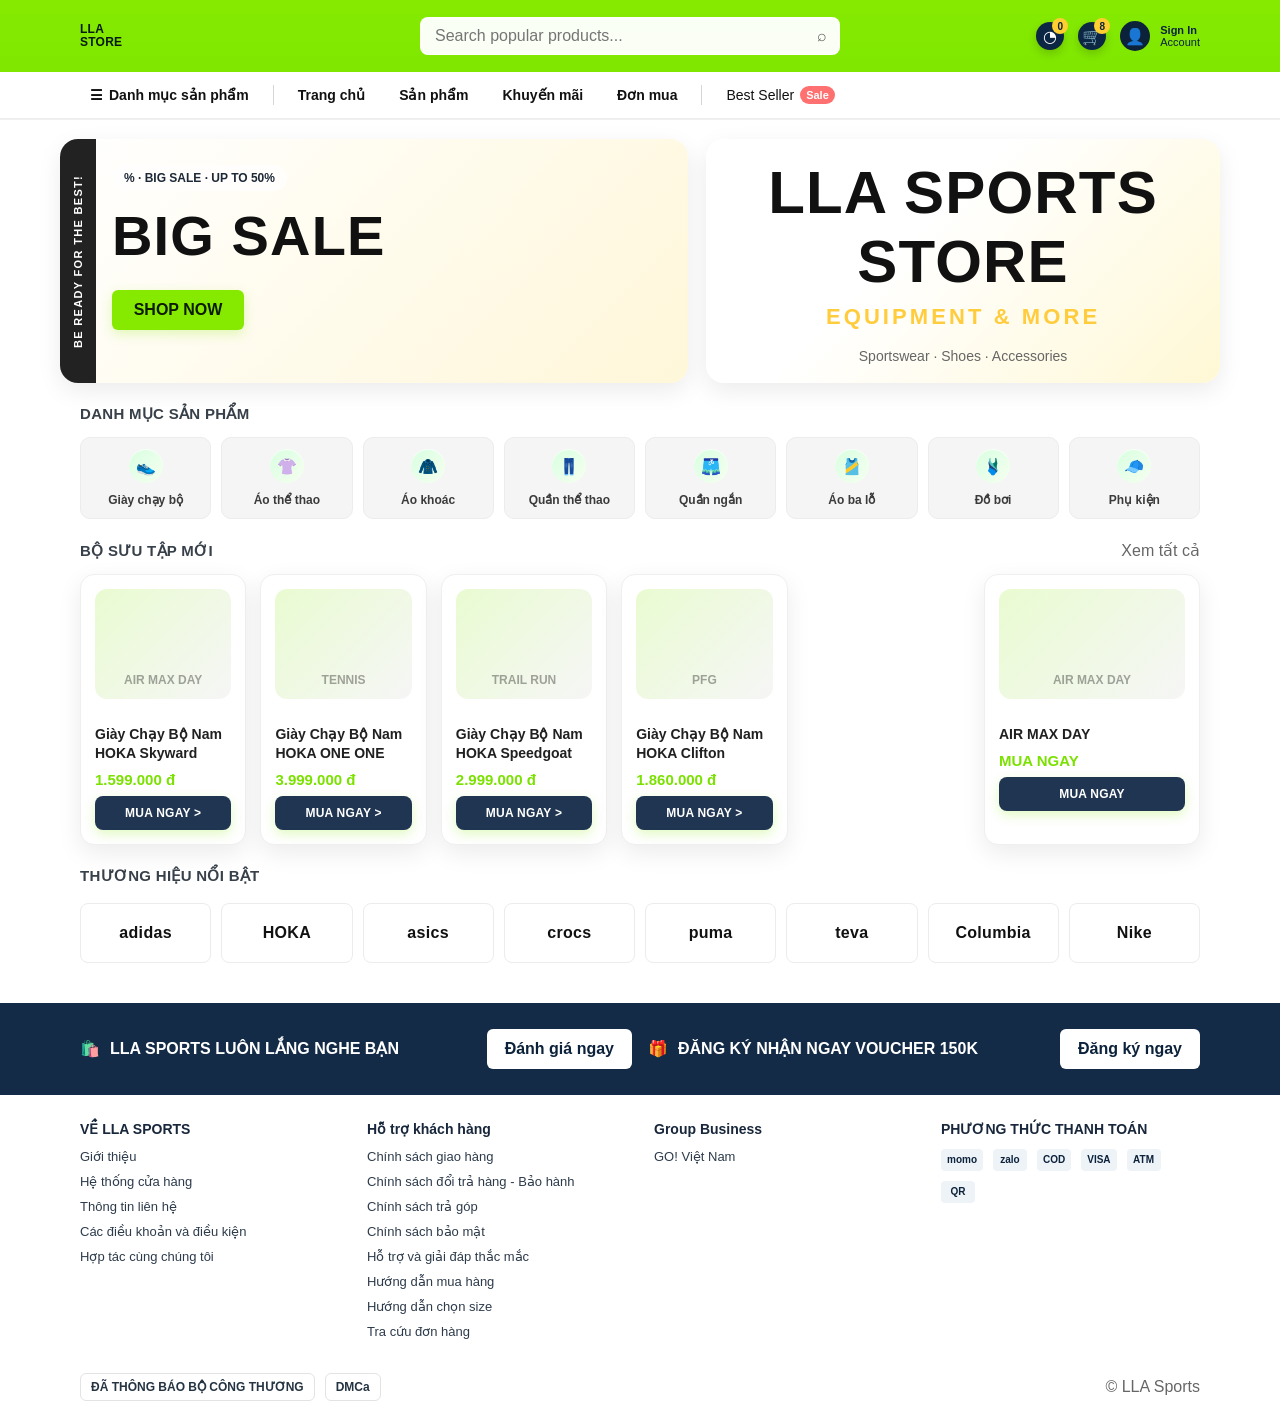
==== modules/cart/cart-home.html @ 46c399e9 "upload UI QLGioHang" ====
<!doctype html>
<html lang="vi">
  <head>
    <meta charset="UTF-8" />
    <meta name="viewport" content="width=device-width, initial-scale=1.0" />
    <title>LLA Store - Trang chủ</title>
    <link rel="stylesheet" href="../../assets/css/common.css" />
    <link rel="stylesheet" href="cart.css" />
  </head>
  <body class="cart-page" data-page="home">
    <div class="page-shell">
      <div data-common-header data-active-page="home"></div>

      <main class="page-main">
        <section class="hero container">
          <div class="hero__banner">
            <article class="hero-card hero-card--sale">
              <div class="hero-card__label">BE READY FOR THE BEST!</div>
              <div class="hero-card__content">
                <div class="hero-card__kicker">% · BIG SALE · UP TO 50%</div>
                <h1 class="hero-card__title">BIG SALE</h1>
                <a
                  class="btn btn--primary hero-card__cta"
                  href="./cart-detail.html?id=1"
                  >SHOP NOW</a
                >
              </div>
            </article>

            <article class="hero-card hero-card--brand">
              <div class="brand-panel">
                <div class="brand-panel__name">
                  LLA <span class="brand-panel__accent">SPORTS STORE</span>
                </div>
                <div class="brand-panel__sub">EQUIPMENT &amp; MORE</div>
                <div class="muted" style="margin-top: 18px; font-size: 14px">
                  Sportswear · Shoes · Accessories
                </div>
              </div>
            </article>
          </div>
        </section>

        <section class="section-block container">
          <div class="section-block__header">
            <h2 class="section-title">DANH MỤC SẢN PHẨM</h2>
          </div>
          <div class="category-grid" id="categoryGrid"></div>
        </section>

        <section class="section-block container" id="promotion">
          <div class="section-block__header">
            <h2 class="section-title">BỘ SƯU TẬP MỚI</h2>
            <a class="muted" href="./cart-detail.html?id=1">Xem tất cả</a>
          </div>

          <div class="promo-area">
            <div class="product-scroller">
              <div class="product-strip" id="homeProductStrip"></div>
            </div>
            <aside
              class="product-card product-card--feature"
              style="min-height: 100%"
            >
              <div class="product-card__media" data-tone="AIR MAX DAY"></div>
              <div class="product-card__body">
                <div class="product-card__name">AIR MAX DAY</div>
                <div class="product-card__price">MUA NGAY</div>
                <a
                  class="btn btn--primary product-card__action"
                  href="./cart-detail.html?id=1"
                  >MUA NGAY</a
                >
              </div>
            </aside>
          </div>
        </section>

        <section class="section-block container">
          <div class="section-block__header">
            <h2 class="section-title">THƯƠNG HIỆU NỔI BẬT</h2>
          </div>
          <div class="brand-strip" id="brandStrip"></div>
        </section>
      </main>

      <div data-common-footer></div>
      <div id="modalRoot"></div>
    </div>

    <script src="../../assets/js/utils.js"></script>
    <script src="../../assets/js/common.js"></script>
    <script src="cart.js"></script>
  </body>
</html>
---- assets/css/common.css ----
@import url("./variables.css");

* {
  box-sizing: border-box;
}

html,
body {
  margin: 0;
  min-height: 100%;
}

body {
  font-family: var(--font-base);
  color: var(--color-text);
  background: #fff;
  overflow-x: hidden;
}

a {
  color: inherit;
  text-decoration: none;
}

button,
input,
select,
textarea {
  font: inherit;
}

button {
  border: 0;
  background: none;
  cursor: pointer;
}

img {
  display: block;
  max-width: 100%;
}

svg {
  width: 1em;
  height: 1em;
  fill: currentColor;
}

.page-shell {
  min-height: 100vh;
  display: flex;
  flex-direction: column;
  background: #fff;
}

.site-header {
  position: sticky;
  top: 0;
  z-index: 40;
  background: #fff;
  box-shadow: 0 1px 0 rgba(0, 0, 0, 0.06);
}

.site-header__top {
  background: linear-gradient(180deg, var(--color-primary) 0%, #7fe700 100%);
  color: #071b12;
}

.site-header__top-inner {
  max-width: var(--container);
  margin: 0 auto;
  min-height: 72px;
  display: grid;
  grid-template-columns: 180px minmax(0, 1fr) 200px;
  align-items: center;
  gap: 16px;
  padding: 10px 20px;
}

.brand {
  display: inline-flex;
  align-items: center;
  gap: 10px;
  min-width: 0;
}

.brand__logo {
  width: 92px;
  height: 34px;
  object-fit: contain;
}

.brand__text {
  font-size: 12px;
  font-weight: 700;
  line-height: 1.1;
  letter-spacing: 0.02em;
}

.searchbar {
  display: flex;
  align-items: center;
  justify-content: center;
}

.searchbar__field {
  width: min(100%, 420px);
  height: 38px;
  border: 1px solid rgba(255, 255, 255, 0.8);
  border-radius: 8px;
  background: rgba(255, 255, 255, 0.96);
  display: flex;
  align-items: center;
  padding: 0 12px;
  box-shadow: inset 0 1px 0 rgba(255, 255, 255, 0.5);
}

.searchbar__input {
  flex: 1;
  border: 0;
  outline: none;
  background: transparent;
  color: #222;
}

.searchbar__icon {
  color: #5d5d5d;
}

.header-actions {
  display: flex;
  align-items: center;
  justify-content: flex-end;
  gap: 14px;
}

.header-action {
  position: relative;
  width: 28px;
  height: 28px;
  border-radius: 50%;
  background: #0c2744;
  color: #fff;
  display: inline-flex;
  align-items: center;
  justify-content: center;
  box-shadow: 0 4px 10px rgba(0, 0, 0, 0.16);
}

.header-action__badge {
  position: absolute;
  top: -4px;
  right: -4px;
  min-width: 16px;
  height: 16px;
  padding: 0 4px;
  border-radius: 999px;
  background: #ffce31;
  color: #0c223b;
  font-size: 10px;
  font-weight: 800;
  display: inline-flex;
  align-items: center;
  justify-content: center;
}

.account-pill {
  display: flex;
  align-items: center;
  gap: 10px;
  color: #0c223b;
}

.account-pill__icon {
  width: 30px;
  height: 30px;
  border-radius: 50%;
  background: #0c223b;
  color: #fff;
  display: inline-flex;
  align-items: center;
  justify-content: center;
}

.account-pill__text {
  font-size: 11px;
  line-height: 1.1;
  text-align: left;
}

.site-header__nav {
  background: #fff;
  border-bottom: 1px solid rgba(0, 0, 0, 0.07);
}

.site-header__nav-inner {
  max-width: var(--container);
  margin: 0 auto;
  min-height: 46px;
  display: flex;
  align-items: center;
  gap: 14px;
  padding: 0 20px;
  color: #111;
  font-size: 14px;
}

.nav-toggle,
.nav-link,
.nav-pill {
  display: inline-flex;
  align-items: center;
  gap: 6px;
  height: 30px;
  padding: 0 10px;
  border-radius: 6px;
}

.nav-toggle {
  font-weight: 700;
}

.nav-link {
  font-weight: 600;
}

.nav-link--active,
.nav-pill--active {
  color: #111;
  font-weight: 800;
}

.nav-divider {
  width: 1px;
  height: 20px;
  background: rgba(0, 0, 0, 0.16);
}

.page-main {
  flex: 1;
}

.container {
  max-width: var(--container);
  margin: 0 auto;
  padding: 0 20px;
}

.section-title {
  margin: 0;
  font-size: 15px;
  font-weight: 800;
  letter-spacing: 0.02em;
  color: #38404a;
}

.muted {
  color: var(--color-muted);
}

.btn {
  height: 40px;
  padding: 0 18px;
  border-radius: 6px;
  display: inline-flex;
  align-items: center;
  justify-content: center;
  gap: 8px;
  font-weight: 700;
  transition:
    transform 0.18s ease,
    box-shadow 0.18s ease,
    background 0.18s ease;
}

.btn:active {
  transform: translateY(1px);
}

.btn--primary {
  background: var(--color-primary);
  color: #0d1c00;
  box-shadow: 0 4px 12px rgba(134, 234, 0, 0.25);
}

.btn--secondary {
  background: #fff;
  color: #0c223b;
  border: 1px solid #0c223b;
}

.btn--navy {
  background: var(--color-navy-2);
  color: #fff;
  box-shadow: 0 8px 18px rgba(12, 34, 59, 0.25);
}

.btn--light {
  background: #fff;
  color: #0c223b;
}

.badge {
  display: inline-flex;
  align-items: center;
  justify-content: center;
  min-width: 28px;
  height: 18px;
  padding: 0 6px;
  border-radius: 999px;
  background: #ff7070;
  color: #fff;
  font-size: 11px;
  font-weight: 800;
}

.site-footer {
  margin-top: 40px;
  background: #fff;
}

.footer-promo {
  background: var(--color-navy);
  color: #fff;
}

.footer-promo__inner {
  max-width: var(--container);
  margin: 0 auto;
  padding: 18px 20px;
  display: grid;
  grid-template-columns: repeat(2, minmax(0, 1fr));
  gap: 16px;
}

.footer-promo__card {
  display: flex;
  align-items: center;
  justify-content: space-between;
  gap: 16px;
  padding: 8px 0;
}

.footer-promo__title {
  display: flex;
  align-items: center;
  gap: 10px;
  font-weight: 800;
}

.footer-promo__title svg {
  font-size: 22px;
}

.footer-promo__action {
  min-width: 112px;
}

.footer-links {
  max-width: var(--container);
  margin: 0 auto;
  padding: 26px 20px 34px;
  display: grid;
  grid-template-columns: repeat(4, minmax(0, 1fr));
  gap: 28px;
  color: #18273b;
}

.footer-col__title {
  margin: 0 0 12px;
  font-size: 14px;
  font-weight: 800;
}

.footer-col__list {
  list-style: none;
  margin: 0;
  padding: 0;
  display: grid;
  gap: 10px;
  font-size: 13px;
  color: #2d3b4b;
}

.payments {
  display: flex;
  flex-wrap: wrap;
  gap: 10px;
  align-items: center;
}

.payments__item {
  min-width: 34px;
  height: 22px;
  border-radius: 4px;
  background: #eef3f8;
  color: #0c223b;
  display: inline-flex;
  align-items: center;
  justify-content: center;
  font-size: 10px;
  font-weight: 800;
  padding: 0 6px;
}

.footer-legal {
  max-width: var(--container);
  margin: 0 auto;
  padding: 0 20px 24px;
  display: flex;
  flex-wrap: wrap;
  gap: 14px;
  align-items: center;
  justify-content: space-between;
}

.footer-certifications {
  display: flex;
  flex-wrap: wrap;
  gap: 10px;
  align-items: center;
}

.footer-certifications__chip {
  border-radius: 6px;
  border: 1px solid var(--color-border);
  padding: 6px 10px;
  font-size: 12px;
  font-weight: 700;
  color: #243443;
}

.modal-overlay {
  position: fixed;
  inset: 0;
  background: rgba(0, 0, 0, 0.55);
  display: flex;
  align-items: center;
  justify-content: center;
  padding: 24px;
  z-index: 90;
}

.modal-overlay[hidden] {
  display: none;
}

.modal-card {
  width: min(420px, 100%);
  border-radius: 10px;
  background: #fff;
  box-shadow: 0 18px 36px rgba(0, 0, 0, 0.28);
  padding: 18px 20px 16px;
}

.modal-card__title {
  margin: 0;
  font-size: 26px;
  line-height: 1.1;
  font-weight: 800;
}

.modal-card__divider {
  height: 2px;
  margin: 10px 0 14px;
  background: #d2d2d2;
}

.modal-card__text {
  margin: 0;
  font-size: 17px;
  line-height: 1.45;
  color: #222;
}

.modal-card__actions {
  display: flex;
  justify-content: flex-end;
  gap: 12px;
  margin-top: 24px;
}

.modal-btn {
  min-width: 84px;
  height: 36px;
  border-radius: 4px;
  padding: 0 16px;
  font-weight: 800;
}

.modal-btn--confirm {
  background: #fff;
  color: #ff4646;
  border: 1px solid #ff4646;
}

.modal-btn--cancel {
  background: #b7b7b7;
  color: #fff;
}

@media (max-width: 1024px) {
  .site-header__top-inner {
    grid-template-columns: 160px minmax(0, 1fr) 170px;
  }

  .footer-links {
    grid-template-columns: repeat(2, minmax(0, 1fr));
  }
}

@media (max-width: 760px) {
  .site-header__top-inner {
    grid-template-columns: 1fr;
    gap: 12px;
  }

  .header-actions {
    justify-content: flex-start;
  }

  .site-header__nav-inner {
    overflow-x: auto;
    white-space: nowrap;
  }

  .footer-promo__inner {
    grid-template-columns: 1fr;
  }

  .footer-links {
    grid-template-columns: 1fr;
  }
}
---- modules/cart/cart.css ----
.cart-page {
  background: #fff;
  color: #111;
}

.hero {
  padding: 20px 0 0;
}

.hero__banner {
  display: grid;
  grid-template-columns: 1.1fr 0.9fr;
  gap: 18px;
}

.hero-card {
  min-height: 244px;
  border-radius: var(--radius-lg);
  background: linear-gradient(135deg, #fff 0%, #fff7d9 100%);
  box-shadow: var(--shadow-soft);
  position: relative;
  overflow: hidden;
}

.hero-card--sale {
  padding: 26px;
}

.hero-card--sale::before,
.hero-card--sale::after {
  content: "";
  position: absolute;
  border: 6px solid rgba(255, 176, 0, 0.95);
  border-radius: 60px;
}

.hero-card--sale::before {
  width: 220px;
  height: 220px;
  right: -78px;
  top: -50px;
  border-left-color: transparent;
  border-bottom-color: transparent;
  transform: rotate(8deg);
}

.hero-card--sale::after {
  width: 220px;
  height: 220px;
  left: -40px;
  bottom: -70px;
  border-right-color: transparent;
  border-top-color: transparent;
  transform: rotate(10deg);
}

.hero-card__label {
  position: absolute;
  left: 0;
  top: 0;
  bottom: 0;
  width: 36px;
  background: #222;
  color: #fff;
  writing-mode: vertical-rl;
  transform: rotate(180deg);
  text-align: center;
  font-size: 11px;
  font-weight: 800;
  letter-spacing: 0.12em;
  display: flex;
  align-items: center;
  justify-content: center;
}

.hero-card__content {
  position: relative;
  z-index: 1;
  margin-left: 26px;
  max-width: 460px;
}

.hero-card__kicker {
  display: inline-flex;
  align-items: center;
  gap: 8px;
  background: rgba(255, 255, 255, 0.72);
  border-radius: 999px;
  padding: 6px 12px;
  font-size: 12px;
  font-weight: 700;
  color: #1d2937;
}

.hero-card__title {
  margin: 18px 0 10px;
  font-size: clamp(30px, 5vw, 56px);
  line-height: 0.95;
  font-weight: 900;
  letter-spacing: 0.02em;
}

.hero-card__cta {
  margin-top: 18px;
  min-width: 132px;
}

.hero-card--brand {
  display: flex;
  align-items: center;
  justify-content: center;
  background: linear-gradient(135deg, #fff 0%, #fff 40%, #fff8d5 100%);
}

.hero-card--brand .brand-panel {
  text-align: center;
}

.brand-panel__name {
  font-size: clamp(34px, 5vw, 60px);
  font-weight: 900;
  letter-spacing: 0.02em;
}

.brand-panel__sub {
  margin-top: 8px;
  font-size: clamp(16px, 2vw, 22px);
  color: #ffcc3d;
  font-weight: 900;
  letter-spacing: 0.14em;
}

.section-block {
  margin-top: 22px;
}

.section-block__header {
  display: flex;
  align-items: center;
  justify-content: space-between;
  margin-bottom: 14px;
}

.category-grid {
  display: grid;
  grid-template-columns: repeat(8, minmax(0, 1fr));
  gap: 10px;
}

.category-card {
  min-height: 82px;
  border-radius: 10px;
  background: #f5f5f5;
  border: 1px solid #ececec;
  display: grid;
  place-items: center;
  padding: 10px 8px;
  text-align: center;
  gap: 8px;
}

.category-card__icon {
  width: 34px;
  height: 34px;
  border-radius: 50%;
  background: linear-gradient(135deg, #d8ffe1 0%, #f6fff0 100%);
  color: #61bf00;
  display: inline-flex;
  align-items: center;
  justify-content: center;
  font-size: 16px;
  box-shadow: inset 0 1px 0 rgba(255, 255, 255, 0.75);
}

.category-card__title {
  font-size: 12px;
  font-weight: 700;
  color: #3b3b3b;
}

.promo-area {
  display: grid;
  grid-template-columns: minmax(0, 1fr) 216px;
  gap: 16px;
  align-items: start;
}

.product-scroller {
  min-width: 0;
}

.product-strip {
  display: grid;
  grid-template-columns: repeat(5, minmax(0, 1fr));
  gap: 14px;
}

.brand-strip {
  margin-top: 18px;
  display: grid;
  grid-template-columns: repeat(8, minmax(0, 1fr));
  gap: 10px;
}

.brand-chip {
  min-height: 60px;
  border-radius: 8px;
  border: 1px solid #ececec;
  background: #fff;
  display: grid;
  place-items: center;
  color: #111;
  font-weight: 800;
  letter-spacing: 0.02em;
}

.product-card {
  border-radius: 14px;
  border: 1px solid #efefef;
  background: #fff;
  box-shadow: var(--shadow-soft);
  overflow: hidden;
  display: flex;
  flex-direction: column;
}

.product-card__media {
  min-height: 150px;
  padding: 14px;
  background: linear-gradient(180deg, #fdfdfd 0%, #f8f8f8 100%);
  position: relative;
}

.product-card__media::before {
  content: attr(data-tone);
  position: absolute;
  inset: 14px;
  border-radius: 12px;
  background: linear-gradient(
    135deg,
    rgba(134, 234, 0, 0.18),
    rgba(30, 30, 30, 0.04)
  );
  display: flex;
  align-items: end;
  justify-content: center;
  padding: 12px;
  color: rgba(0, 0, 0, 0.35);
  font-size: 12px;
  font-weight: 800;
}

.product-card__body {
  padding: 12px 14px 14px;
  display: grid;
  gap: 10px;
}

.product-card__name {
  min-height: 56px;
  font-size: 14px;
  line-height: 1.35;
  font-weight: 700;
  color: #202020;
}

.product-card__price {
  color: #7be100;
  font-weight: 800;
  font-size: 15px;
}

.product-card__action {
  width: 100%;
  height: 34px;
  border-radius: 8px;
  background: #1f3551;
  color: #fff;
  font-size: 12px;
  font-weight: 800;
  letter-spacing: 0.02em;
}

.product-card--feature .product-card__media {
  min-height: 138px;
}

.product-card--feature .product-card__body {
  gap: 8px;
}

.product-card--feature .product-card__name {
  min-height: auto;
}

.split-section {
  margin-top: 28px;
  display: grid;
  grid-template-columns: minmax(0, 1fr) 320px;
  gap: 20px;
  align-items: start;
}

.card-table {
  border-radius: 16px;
  border: 2px solid var(--color-primary);
  overflow: hidden;
  background: #fff;
}

.card-table__header {
  display: grid;
  grid-template-columns: 1.4fr 1fr 0.7fr 0.7fr 0.8fr 0.7fr;
  gap: 0;
  background: transparent;
}

.card-table__header span {
  padding: 16px 12px;
  text-align: center;
  font-size: 15px;
  font-weight: 800;
}

.cart-row {
  display: grid;
  grid-template-columns: 36px 66px minmax(0, 1.8fr) 0.9fr 0.8fr 1fr 1fr 0.7fr;
  align-items: center;
  gap: 0;
  padding: 10px 12px;
  border-top: 1px solid #f0f0f0;
}

.cart-row__checkbox {
  width: 16px;
  height: 16px;
  accent-color: var(--color-primary);
}

.cart-row__thumb {
  width: 56px;
  height: 56px;
  border-radius: 8px;
  background: linear-gradient(135deg, #f6f6f6, #efefef);
  border: 1px solid #e7e7e7;
  display: grid;
  place-items: center;
  font-size: 18px;
}

.cart-row__name {
  display: grid;
  gap: 4px;
}

.cart-row__title {
  font-size: 14px;
  font-weight: 800;
}

.cart-row__sub {
  font-size: 12px;
  color: var(--color-muted);
}

.cart-row__price,
.cart-row__size,
.cart-row__total {
  text-align: center;
  font-size: 14px;
  font-weight: 800;
}

.quantity-control {
  display: inline-flex;
  align-items: center;
  justify-content: center;
  width: 88px;
  height: 28px;
  border: 1px solid #9a9a9a;
  background: #fff;
}

.quantity-control button {
  width: 26px;
  height: 100%;
  font-size: 16px;
}

.quantity-control span {
  width: 34px;
  text-align: center;
  font-weight: 700;
}

.cart-row__delete {
  width: 54px;
  height: 24px;
  border-radius: 8px;
  background: #cbe77b;
  color: #234000;
  font-weight: 800;
  font-size: 12px;
}

.summary-card {
  border-radius: 16px;
  border: 2px solid var(--color-primary);
  background: #fff;
  overflow: hidden;
}

.summary-card__title {
  margin: 0;
  padding: 16px 18px;
  font-size: 15px;
  font-weight: 800;
  border-bottom: 1px solid #ececec;
}

.summary-card__body {
  padding: 14px 18px 18px;
  display: grid;
  gap: 14px;
  font-size: 14px;
}

.summary-line {
  display: flex;
  justify-content: space-between;
  gap: 10px;
}

.summary-line--total {
  padding-top: 8px;
  border-top: 1px solid #d4d4d4;
  font-weight: 800;
}

.summary-action {
  width: 100%;
  height: 48px;
  margin-top: 18px;
  border-radius: 8px;
  background: #0f2944;
  color: #fff;
  font-size: 16px;
  font-weight: 800;
  box-shadow: var(--shadow-card);
}

.detail-layout {
  padding: 28px 0 0;
}

.detail-layout__breadcrumbs {
  font-size: 12px;
  color: #666;
  margin-bottom: 18px;
}

.detail-layout__title {
  margin: 0 0 24px;
  font-size: 42px;
  font-weight: 800;
}

.detail-grid {
  display: grid;
  grid-template-columns: 1.05fr 1fr;
  gap: 28px;
  align-items: start;
}

.detail-media {
  border: 1px solid #bfbfbf;
  padding: 26px;
  min-height: 400px;
  display: grid;
  place-items: center;
  background: #fff;
}

.detail-media__image {
  width: 100%;
  max-width: 420px;
  aspect-ratio: 1.1 / 0.85;
  background: linear-gradient(135deg, #f3f3f3 0%, #ececec 100%);
  border-radius: 16px;
  display: grid;
  place-items: center;
  font-size: 96px;
  color: #7d8d9a;
  box-shadow: inset 0 0 0 1px #d7d7d7;
}

.detail-info__title {
  margin: 0 0 8px;
  font-size: 32px;
  line-height: 1.2;
  font-weight: 800;
}

.detail-meta {
  margin: 0 0 16px;
  color: #444;
  font-size: 14px;
}

.detail-price {
  margin: 0 0 12px;
  font-size: 30px;
  font-weight: 900;
}

.detail-option {
  margin-top: 18px;
}

.detail-option__label {
  margin: 0 0 12px;
  font-size: 14px;
  font-weight: 800;
}

.detail-swatches,
.detail-sizes {
  display: flex;
  flex-wrap: wrap;
  gap: 10px;
}

.swatch,
.size-btn {
  width: 54px;
  height: 54px;
  border: 1px solid #cfcfcf;
  background: #fff;
  display: grid;
  place-items: center;
  border-radius: 4px;
}

.size-btn {
  width: 52px;
  height: 32px;
  font-size: 12px;
  font-weight: 700;
}

.size-btn--active,
.swatch--active {
  border-color: var(--color-primary);
  box-shadow: 0 0 0 1px var(--color-primary) inset;
}

.detail-qty {
  display: inline-flex;
  align-items: center;
  border: 1px solid #b5b5b5;
  margin-top: 8px;
}

.detail-qty button {
  width: 30px;
  height: 30px;
  font-size: 16px;
}

.detail-qty span {
  width: 44px;
  text-align: center;
  font-weight: 700;
}

.detail-actions {
  display: flex;
  flex-wrap: wrap;
  gap: 14px;
  margin-top: 24px;
}

.detail-tabs {
  margin-top: 34px;
  display: grid;
  grid-template-columns: minmax(0, 1.1fr) 350px;
  gap: 22px;
}

.tab-set {
  background: #fff;
}

.tab-set__header {
  display: grid;
  grid-template-columns: 1fr 1fr 1fr;
  border-bottom: 1px solid #d9d9d9;
}

.tab-set__button {
  height: 42px;
  font-weight: 800;
  background: #dff5b8;
}

.tab-set__button--active {
  background: #c9ef93;
}

.tab-set__content {
  padding: 18px 0 0;
  font-size: 13px;
  line-height: 1.5;
}

.related-grid {
  display: grid;
  grid-template-columns: repeat(2, minmax(0, 1fr));
  gap: 12px;
}

.related-card {
  border: 1px solid #d9d9d9;
  background: #fff;
  border-radius: 4px;
  overflow: hidden;
}

.related-card__media {
  min-height: 130px;
  background: linear-gradient(180deg, #f8f8f8, #ececec);
  display: grid;
  place-items: center;
  font-size: 46px;
  color: #7d8d9a;
}

.related-card__body {
  padding: 8px 10px 10px;
}

.related-card__title {
  font-size: 11px;
  line-height: 1.3;
  font-weight: 700;
}

.related-card__price {
  margin-top: 6px;
  color: #ff6a00;
  font-size: 11px;
  font-weight: 800;
}

.home-cta {
  display: flex;
  align-items: center;
  justify-content: center;
  gap: 14px;
  margin-top: 18px;
}

.home-cta__button {
  min-width: 126px;
}

.home-banner__photo,
.product-card__media,
.detail-media__image,
.cart-row__thumb,
.related-card__media {
  background-image: linear-gradient(
    135deg,
    rgba(255, 255, 255, 0.1),
    rgba(255, 255, 255, 0)
  );
}

@media (max-width: 1180px) {
  .promo-area,
  .split-section,
  .detail-grid,
  .detail-tabs {
    grid-template-columns: 1fr;
  }

  .product-strip {
    grid-template-columns: repeat(3, minmax(0, 1fr));
  }

  .category-grid,
  .brand-strip {
    grid-template-columns: repeat(4, minmax(0, 1fr));
  }

  .card-table__header,
  .cart-row {
    min-width: 760px;
  }

  .card-table,
  .summary-card {
    overflow-x: auto;
  }
}

@media (max-width: 760px) {
  .hero__banner,
  .category-grid,
  .product-strip,
  .brand-strip,
  .related-grid {
    grid-template-columns: 1fr 1fr;
  }

  .detail-layout__title {
    font-size: 30px;
  }

  .detail-info__title {
    font-size: 26px;
  }
}
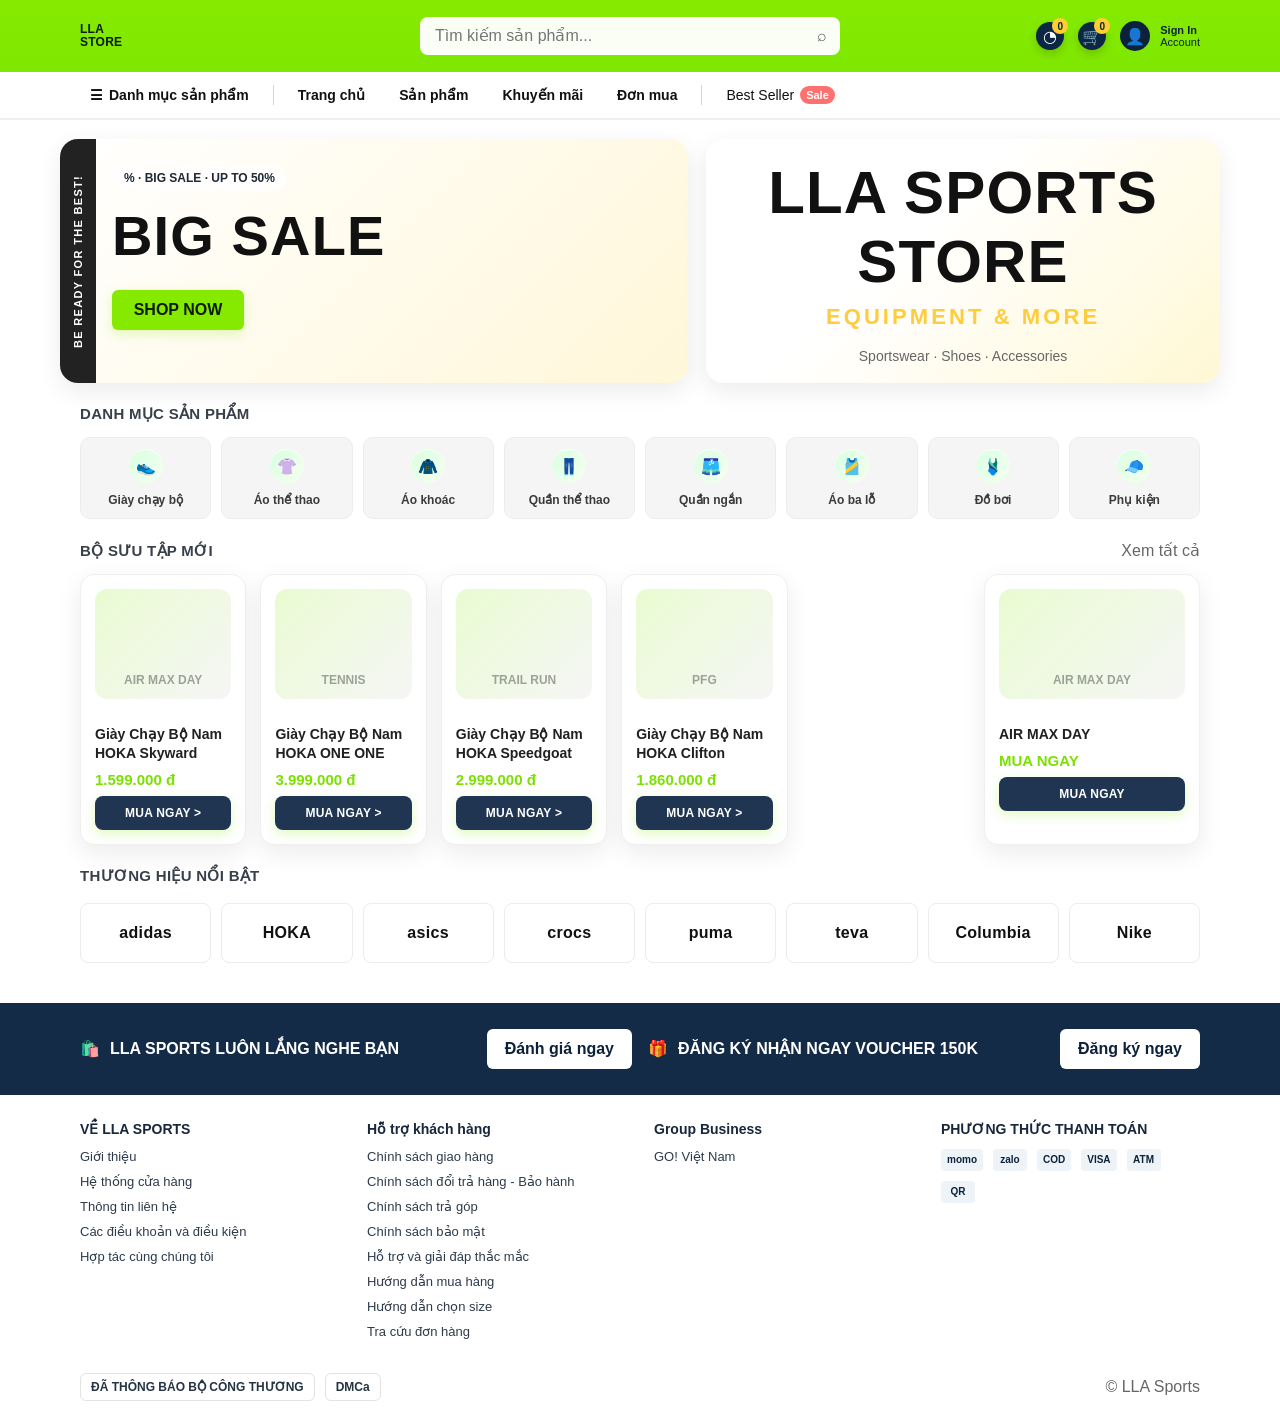
==== commit 7cb57e83: "Upload search feature and fix" ====
--- a/modules/cart/cart-home.html
+++ b/modules/cart/cart-home.html
@@ -90,6 +90,40 @@
 
     <script src="../../assets/js/utils.js"></script>
     <script src="../../assets/js/common.js"></script>
+    <script src="../../assets/js/products.js"></script>
     <script src="cart.js"></script>
+
+    <!-- Search redirect -->
+    <script>
+      (function () {
+        // Đường dẫn tới search-result.html tính từ thư mục hiện tại (modules/cart/)
+        var SEARCH_URL = "../search/search-result.html";
+
+        function doSearch() {
+          var input = document.querySelector(".searchbar__input");
+          var keyword = input ? input.value.trim() : "";
+          if (!keyword) return;
+          window.location.href = SEARCH_URL + "?q=" + encodeURIComponent(keyword);
+        }
+
+        document.addEventListener("DOMContentLoaded", function () {
+          var input = document.querySelector(".searchbar__input");
+          var icon  = document.querySelector(".searchbar__icon");
+
+          if (input) {
+            // Nhấn Enter trong ô tìm kiếm
+            input.addEventListener("keydown", function (e) {
+              if (e.key === "Enter") doSearch();
+            });
+          }
+
+          if (icon) {
+            // Click icon kính lúp
+            icon.style.cursor = "pointer";
+            icon.addEventListener("click", doSearch);
+          }
+        });
+      })();
+    </script>
   </body>
-</html>
+</html>
